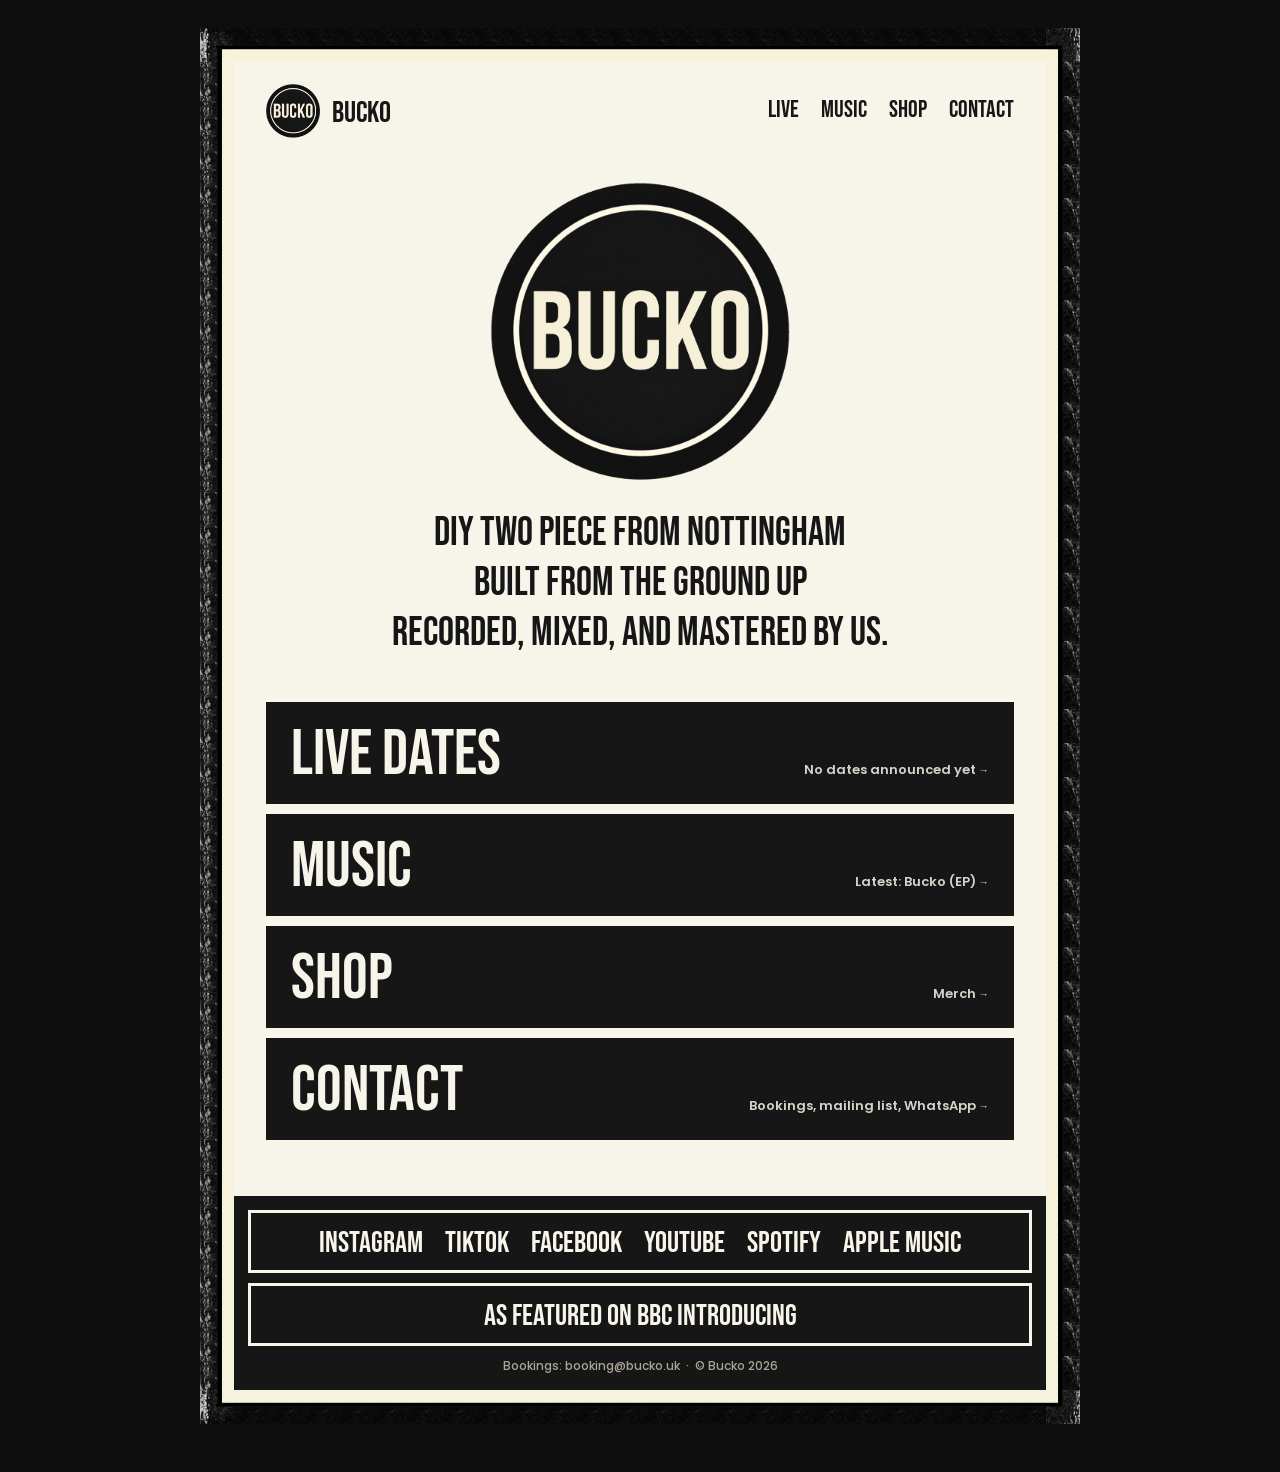
==== index.html @ d61d1a07 "Bucko site: home, live, music, contact, hidden press kit Co-Authored-By: Claude Fable 5 <noreply@ant" ====
<!DOCTYPE html>
<html lang="en">
<head>
  <title>BUCKO</title>
  <meta name="description" content="Bucko — DIY two piece from Nottingham. Live dates, music, merch and contact.">
  <meta property="og:title" content="BUCKO">
  <meta property="og:description" content="DIY two piece from Nottingham. Live dates, music, merch and contact.">
  <meta property="og:image" content="https://bucko.uk/assets/studio.jpg">
  <meta charset="UTF-8">
  <meta name="viewport" content="width=device-width, initial-scale=1">
  <link rel="icon" href="assets/logo.png">
  <link rel="preconnect" href="https://fonts.googleapis.com">
  <link rel="preconnect" href="https://fonts.gstatic.com" crossorigin>
  <link href="https://fonts.googleapis.com/css2?family=Bebas+Neue&family=Poppins:wght@500;600&display=swap" rel="stylesheet">
  <link rel="stylesheet" href="css/site.css">
</head>
<body>
  <div class="poster">
    <nav class="nav" data-nav></nav>
    <main class="inner">
      <section class="hero">
        <img src="assets/logo.png" alt="Bucko" width="300" height="300">
        <div class="lines" data-lines></div>
      </section>
      <div data-home></div>
    </main>
    <footer class="bar" data-bar></footer>
  </div>
  <script src="content.js"></script>
  <script src="js/site.js"></script>
</body>
</html>
---- css/site.css ----
/* BUCKO — site styles. Cream + black, nothing else. */

:root{
  --cream:#f7f4ea;
  --ink:#161616;
  --rule:#161616;
  --dim:#6b6759;
  --display:"Bebas Neue","Oswald","Impact","Arial Narrow",sans-serif;
  --body:"Poppins","Helvetica Neue",Arial,sans-serif;
  --frame:34px;
}
*{box-sizing:border-box;margin:0;padding:0}
html{-webkit-text-size-adjust:100%}
body{
  background:#0e0e0e;
  color:var(--ink);
  font-family:var(--body);
  font-weight:500;
  line-height:1.5;
  padding:28px 14px 48px;
  min-height:100vh;
}
a{color:inherit}
img{max-width:100%;height:auto;display:block}
::selection{background:var(--ink);color:var(--cream)}

/* The flyer. Frame is the real grunge border from the Canva artwork. */
.poster{
  max-width:880px;
  margin:0 auto;
  background:var(--cream);
  border:var(--frame) solid transparent;
  border-image:url("../assets/frame.png") 64 round;
  position:relative;
}
.poster > *{margin-left:auto;margin-right:auto}
.inner{padding:0 32px}
@media (max-width:640px){
  :root{--frame:22px}
  body{padding:14px 8px 32px}
  .inner{padding:0 16px}
}

/* ---------- type ---------- */
h1,h2,h3,.display{
  font-family:var(--display);
  font-weight:400;
  text-transform:uppercase;
  line-height:.95;
  letter-spacing:.01em;
}
h1{font-size:clamp(48px,9vw,96px)}
h2{font-size:clamp(34px,5.5vw,54px)}
h3{font-size:clamp(26px,4vw,34px)}
p{max-width:62ch}
.small{font-size:14px}
.centre{text-align:center}
.centre p{margin-left:auto;margin-right:auto}

/* thick rule, like the press kit */
.rule{border:0;border-top:3px solid var(--rule);margin:28px 0}
.rule.thin{border-top-width:2px}

/* ---------- nav ---------- */
.nav{
  display:flex;align-items:center;justify-content:space-between;
  gap:16px;padding:22px 32px 0;
}
.nav .mark{display:flex;align-items:center;gap:12px;text-decoration:none}
.nav .mark img{width:54px;height:54px}
.nav .mark span{font-family:var(--display);font-size:30px;line-height:1;padding-top:4px}
.nav ul{list-style:none;display:flex;gap:22px}
.nav li a{
  font-family:var(--display);font-size:24px;line-height:1;
  text-decoration:none;padding:6px 0 2px;border-bottom:3px solid transparent;
}
.nav li a:hover,.nav li a[aria-current="page"]{border-bottom-color:var(--ink)}
@media (max-width:640px){
  .nav{padding:14px 16px 0;flex-wrap:wrap}
  .nav ul{gap:16px;width:100%;justify-content:space-between}
  .nav li a{font-size:21px}
}

/* ---------- page header ---------- */
.head{padding:48px 0 0;text-align:center}
.head h1{margin-bottom:8px}
.head .sub{font-family:var(--display);font-size:clamp(20px,3vw,28px);text-transform:uppercase;color:var(--dim)}

/* ---------- the black bar (footer in the press kit) ---------- */
.bar{
  background:var(--ink);color:var(--cream);
  padding:14px;margin-top:56px;
  display:grid;gap:10px;
}
.bar .cell{
  border:3px solid var(--cream);padding:12px 16px;
  font-family:var(--display);font-size:clamp(22px,3.4vw,30px);line-height:1;
  text-transform:uppercase;text-align:center;padding-top:15px;
}
.bar .cell a{text-decoration:none}
.bar .cell a:hover{text-decoration:underline;text-underline-offset:5px}
.bar .socials{display:flex;flex-wrap:wrap;justify-content:center;gap:6px 22px}
.bar .cell.quiet{font-family:var(--body);font-size:12px;font-weight:500;text-transform:none;border:0;padding:4px;color:#a9a496}

/* ---------- home: the set list ---------- */
.hero{padding:44px 0 8px;text-align:center}
.hero img{width:min(46%,300px);margin:0 auto 26px}
.hero .lines{font-family:var(--display);font-size:clamp(26px,4.4vw,40px);line-height:1.25;text-transform:uppercase}
.setlist{list-style:none;margin:36px 0 0;display:grid;gap:10px}
.setlist a{
  display:flex;align-items:baseline;justify-content:space-between;gap:16px;
  background:var(--ink);color:var(--cream);text-decoration:none;
  padding:18px 22px 14px;
  font-family:var(--display);font-size:clamp(36px,7vw,64px);line-height:1;
  text-transform:uppercase;
  border:3px solid var(--ink);
}
.setlist a:hover,.setlist a:focus-visible{background:var(--cream);color:var(--ink)}
.setlist a .meta{font-family:var(--body);font-size:13px;font-weight:600;text-transform:none;letter-spacing:0;text-align:right;opacity:.85;line-height:1.3}
.setlist a .arrow{font-family:var(--display);font-size:.8em}
@media (max-width:640px){
  .setlist a{flex-wrap:wrap;padding:14px 16px 10px}
  .setlist a .meta{width:100%;text-align:left;margin-top:4px}
}
.socialrow{display:flex;flex-wrap:wrap;justify-content:center;gap:8px 26px;margin:28px 0 0}
.socialrow a{font-family:var(--display);font-size:26px;text-decoration:none;border-bottom:3px solid var(--ink);line-height:1;padding-bottom:2px}
.socialrow a:hover{background:var(--ink);color:var(--cream)}

/* ---------- live ---------- */
.gigs{list-style:none;margin-top:8px}
.gig{
  display:grid;grid-template-columns:150px 1fr auto;gap:8px 24px;align-items:center;
  padding:22px 0;border-bottom:3px solid var(--rule);
}
.gig .when{font-family:var(--display);font-size:44px;line-height:.9}
.gig .when small{display:block;font-size:20px;color:var(--dim);margin-top:4px}
.gig .where h3{font-size:30px}
.gig .where p{font-size:14px;margin-top:4px}
.gig .btn{justify-self:end}
.gig.past{opacity:.45}
@media (max-width:640px){
  .gig{grid-template-columns:1fr;gap:6px}
  .gig .btn{justify-self:start;margin-top:8px}
}
.stamp{
  display:inline-block;font-family:var(--display);font-size:22px;line-height:1;
  border:3px solid var(--ink);padding:7px 10px 4px;transform:rotate(-4deg);
}
.empty{padding:40px 0;text-align:center;font-family:var(--display);font-size:clamp(28px,5vw,40px);text-transform:uppercase;color:var(--dim)}

/* ---------- buttons ---------- */
.btn{
  display:inline-block;background:var(--ink);color:var(--cream);text-decoration:none;
  font-family:var(--display);font-size:24px;line-height:1;padding:12px 18px 9px;
  border:3px solid var(--ink);text-transform:uppercase;white-space:nowrap;cursor:pointer;
}
.btn:hover,.btn:focus-visible{background:var(--cream);color:var(--ink)}
.btn.ghost{background:transparent;color:var(--ink)}
.btn.ghost:hover{background:var(--ink);color:var(--cream)}
.btnrow{display:flex;flex-wrap:wrap;gap:10px}

/* ---------- music ---------- */
.releases{display:grid;gap:34px;margin-top:8px}
.release{border-top:3px solid var(--rule);padding-top:18px}
.release header{display:flex;justify-content:space-between;align-items:baseline;flex-wrap:wrap;gap:4px 16px;margin-bottom:14px}
.release header h3{font-size:38px}
.release header .type{font-family:var(--display);font-size:22px;color:var(--dim)}
.release iframe{width:100%;border:0;border-radius:12px;background:#121212}
.release .also{margin-top:10px;font-size:13px}
.release .also a{font-weight:600}
.videos{display:grid;gap:28px}
.video{border:3px solid var(--ink);background:#000;aspect-ratio:16/9}
.video iframe{width:100%;height:100%;border:0;display:block}
.video-title{font-family:var(--display);font-size:26px;margin-top:10px}

/* ---------- press ---------- */
.press-top{display:grid;gap:26px;text-align:center;padding-top:36px}
.press-top img.logo{width:min(52%,320px);margin:0 auto}
.press-top .lines{font-family:var(--display);font-size:clamp(28px,4.6vw,44px);line-height:1.3;text-transform:uppercase}
.photo{border:3px solid var(--ink)}
.about{display:grid;grid-template-columns:1.2fr .8fr;gap:28px;align-items:center}
.about .text p{margin-bottom:18px;font-weight:500}
.about .text p:last-child{margin-bottom:0}
@media (max-width:640px){.about{grid-template-columns:1fr}}
.quote{margin:0 0 22px;font-size:18px;font-weight:500;text-align:center}
.quote cite{font-style:normal;font-weight:600}
.ffo{margin-top:0}
.dl{list-style:none;display:grid;gap:8px}
.dl a{display:flex;justify-content:space-between;border:3px solid var(--ink);padding:12px 16px 10px;text-decoration:none;font-family:var(--display);font-size:24px}
.dl a:hover{background:var(--ink);color:var(--cream)}
.dl a span{font-family:var(--body);font-size:12px;font-weight:600;align-self:center}
.linkgrid{display:grid;grid-template-columns:repeat(auto-fill,minmax(180px,1fr));gap:8px}
.linkgrid a{display:block;border:3px solid var(--ink);padding:12px 14px 9px;text-decoration:none;font-family:var(--display);font-size:24px;text-align:center}
.linkgrid a:hover{background:var(--ink);color:var(--cream)}
.linkgrid a small{display:block;font-family:var(--body);font-size:11px;font-weight:600;text-transform:none;margin-top:3px;word-break:break-all}

/* ---------- contact ---------- */
.two{display:grid;grid-template-columns:1fr 1fr;gap:40px}
@media (max-width:720px){.two{grid-template-columns:1fr}}
form .field{display:grid;gap:6px;margin-bottom:16px}
label{font-family:var(--display);font-size:22px;line-height:1}
input,textarea,select{
  font:inherit;font-weight:500;background:transparent;color:var(--ink);
  border:3px solid var(--ink);padding:10px 12px;border-radius:0;width:100%;
}
textarea{min-height:150px;resize:vertical}
input:focus,textarea:focus,select:focus{outline:3px solid var(--ink);outline-offset:2px}
.hp{position:absolute;left:-9999px}
.note{font-size:14px;margin-top:12px}
.note.ok{font-weight:600}
.note.bad{font-weight:600;text-decoration:underline}
.list-box{border:3px solid var(--ink);padding:22px 22px 20px}
.list-box h3{margin-bottom:8px}
.list-box p{margin-bottom:16px;font-size:15px}
.list-box + .list-box{margin-top:18px}

:focus-visible{outline:3px solid var(--ink);outline-offset:3px}
@media (prefers-reduced-motion:no-preference){
  .setlist a,.btn,.dl a,.linkgrid a{transition:background-color .08s linear,color .08s linear}
}
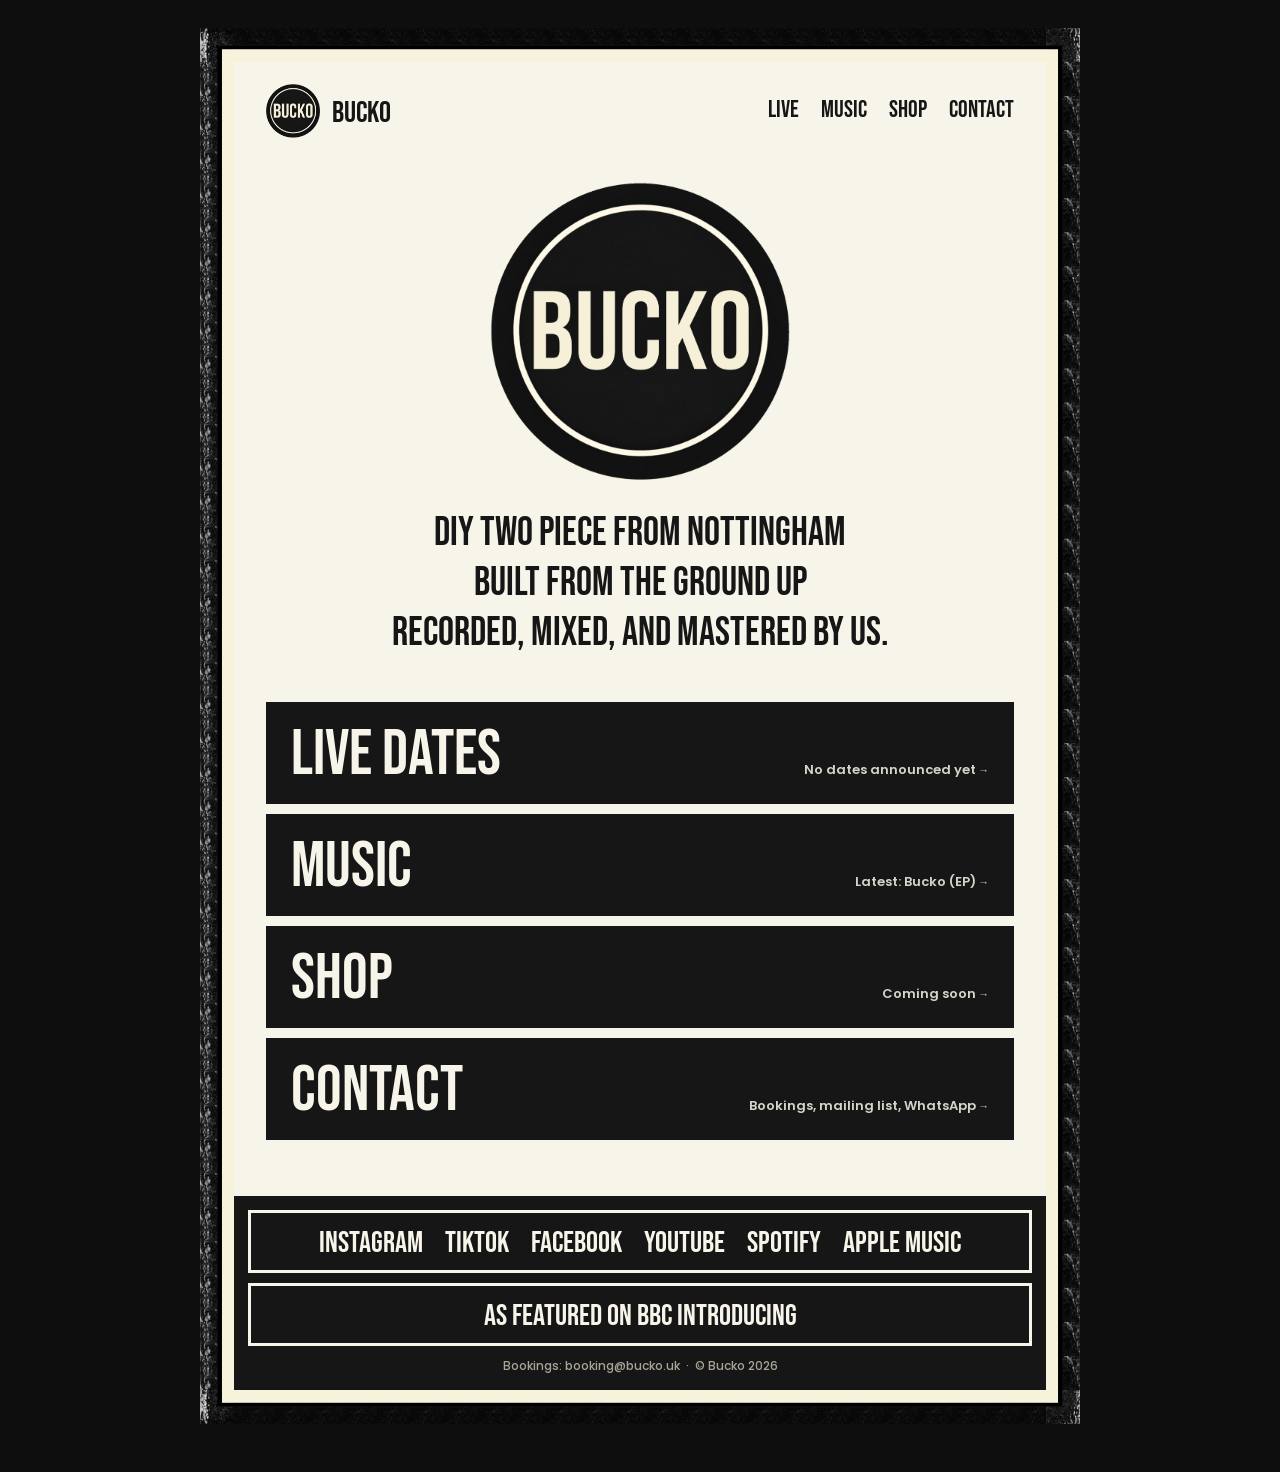
==== commit 013f156c: "Form-based editor: Decap CMS at /admin with password login; content moved to data/*.json Co-Authored" ====
--- a/index.html
+++ b/index.html
@@ -26,7 +26,6 @@
     </main>
     <footer class="bar" data-bar></footer>
   </div>
-  <script src="content.js"></script>
   <script src="js/site.js"></script>
 </body>
 </html>
